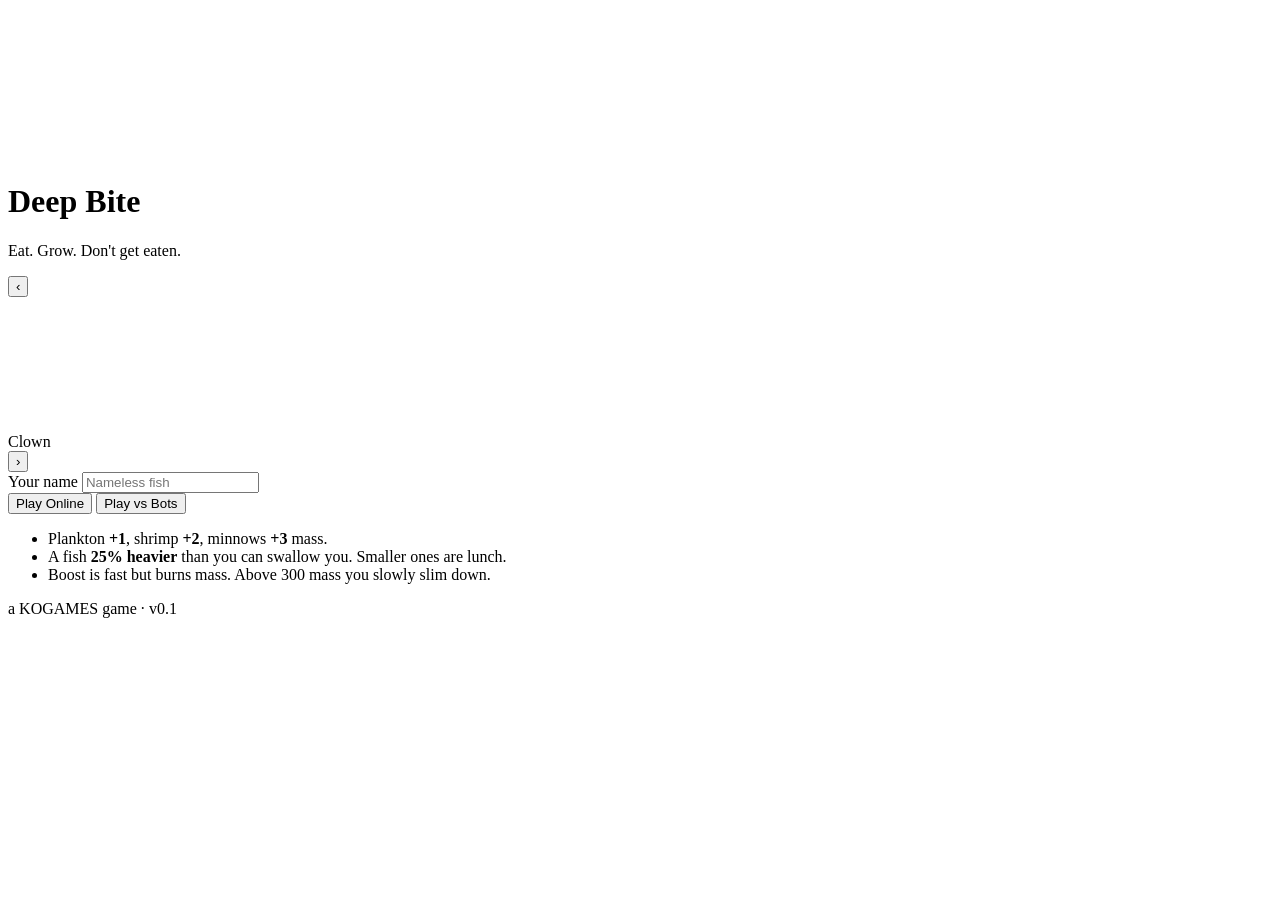
==== index.html @ 94f0c3fa "Create index.html" ====
<!doctype html>
<html lang="en">
<head>
<meta charset="utf-8">
<meta name="viewport" content="width=device-width, initial-scale=1, viewport-fit=cover, user-scalable=no">
<!-- @@HEAD-START -->
<title>Deep Bite</title>
<meta name="claude:viewport-fit-sides" content="cover">
<meta name="description" content="Deep Bite — eat, grow, don't get eaten. A multiplayer ocean .io game.">
<link rel="preconnect" href="https://fonts.googleapis.com">
<link rel="stylesheet" href="https://fonts.googleapis.com/css2?family=Fredoka:wght@500;600;700&family=Nunito:wght@500;600;700;800&display=swap">
<link rel="stylesheet" href="css/style.css">
<!-- @@HEAD-END -->
</head>
<body>
<!-- @@BODY-START -->
<div id="app">
  <canvas id="game" aria-label="Deep Bite ocean"></canvas>

  <!-- ===== HUD ===== -->
  <div id="hud" hidden>
    <div class="hud-stats">
      <div class="stat"><span class="label">Mass</span><span class="val" id="hud-mass">10</span></div>
      <div class="stat"><span class="label">Rank</span><span class="val" id="hud-rank">-</span></div>
    </div>
    <div class="hud-board">
      <div class="board-title">Top 10</div>
      <ol id="board"></ol>
      <div class="players" id="hud-players"></div>
    </div>
    <div id="feed" aria-live="polite"></div>
    <canvas id="minimap" width="132" height="132" aria-hidden="true"></canvas>
    <button id="boost-btn" type="button" aria-label="Boost">BOOST</button>
    <div id="hint">Mouse to steer · Hold click or Space to boost</div>
  </div>

  <!-- ===== START ===== -->
  <div id="start" class="screen">
    <div class="rays" aria-hidden="true"></div>
    <div class="card start-card">
      <h1 class="logo">Deep Bite</h1>
      <p class="tagline">Eat. Grow. Don't get eaten.</p>

      <div class="skin-row">
        <button class="arrow" id="skin-prev" type="button" aria-label="Previous fish">‹</button>
        <div class="skin-box">
          <canvas id="skin-preview" width="240" height="132"></canvas>
          <div class="skin-name" id="skin-name">Clown</div>
        </div>
        <button class="arrow" id="skin-next" type="button" aria-label="Next fish">›</button>
      </div>

      <label class="field">
        <span class="field-label">Your name</span>
        <input id="name" type="text" maxlength="12" placeholder="Nameless fish" autocomplete="off" spellcheck="false">
      </label>

      <div class="btn-row">
        <button class="btn primary" id="play-online" type="button">Play Online</button>
        <button class="btn" id="play-bots" type="button">Play vs Bots</button>
      </div>
      <p class="note" id="online-note" hidden>Online play is off until Firebase is configured (see <code>src/firebase-config.js</code>). Bots are always ready.</p>
      <p class="status" id="status" hidden></p>

      <ul class="rules">
        <li>Plankton <b>+1</b>, shrimp <b>+2</b>, minnows <b>+3</b> mass.</li>
        <li>A fish <b>25% heavier</b> than you can swallow you. Smaller ones are lunch.</li>
        <li>Boost is fast but burns mass. Above 300 mass you slowly slim down.</li>
      </ul>
      <p class="foot">a KOGAMES game · <span class="muted">v0.1</span></p>
    </div>
  </div>

  <!-- ===== DEATH ===== -->
  <div id="death" class="screen" hidden>
    <div class="card death-card">
      <h2 id="death-title">Eaten!</h2>
      <p class="sub" id="death-sub"></p>
      <div class="stats">
        <div><span class="label">Peak mass</span><span class="val" id="st-peak">0</span></div>
        <div><span class="label">Fish eaten</span><span class="val" id="st-kills">0</span></div>
        <div><span class="label">Snacks</span><span class="val" id="st-food">0</span></div>
        <div><span class="label">Survived</span><span class="val" id="st-time">0:00</span></div>
      </div>
      <div class="btn-row">
        <button class="btn primary" id="again" type="button">Swim again</button>
        <button class="btn" id="menu" type="button">Change fish</button>
      </div>
    </div>
  </div>

  <div id="toast" hidden></div>
</div>

<script src="src/config.js"></script>
<script src="src/util.js"></script>
<script src="src/world.js"></script>
<script src="src/fish.js"></script>
<script src="src/render.js"></script>
<script src="src/input.js"></script>
<script src="src/bots.js"></script>
<script src="src/net-local.js"></script>
<script src="src/firebase-config.js"></script>
<script src="src/net-firebase.js"></script>
<script src="src/game.js"></script>
<script src="src/main.js"></script>
<!-- @@BODY-END -->
</body>
</html>
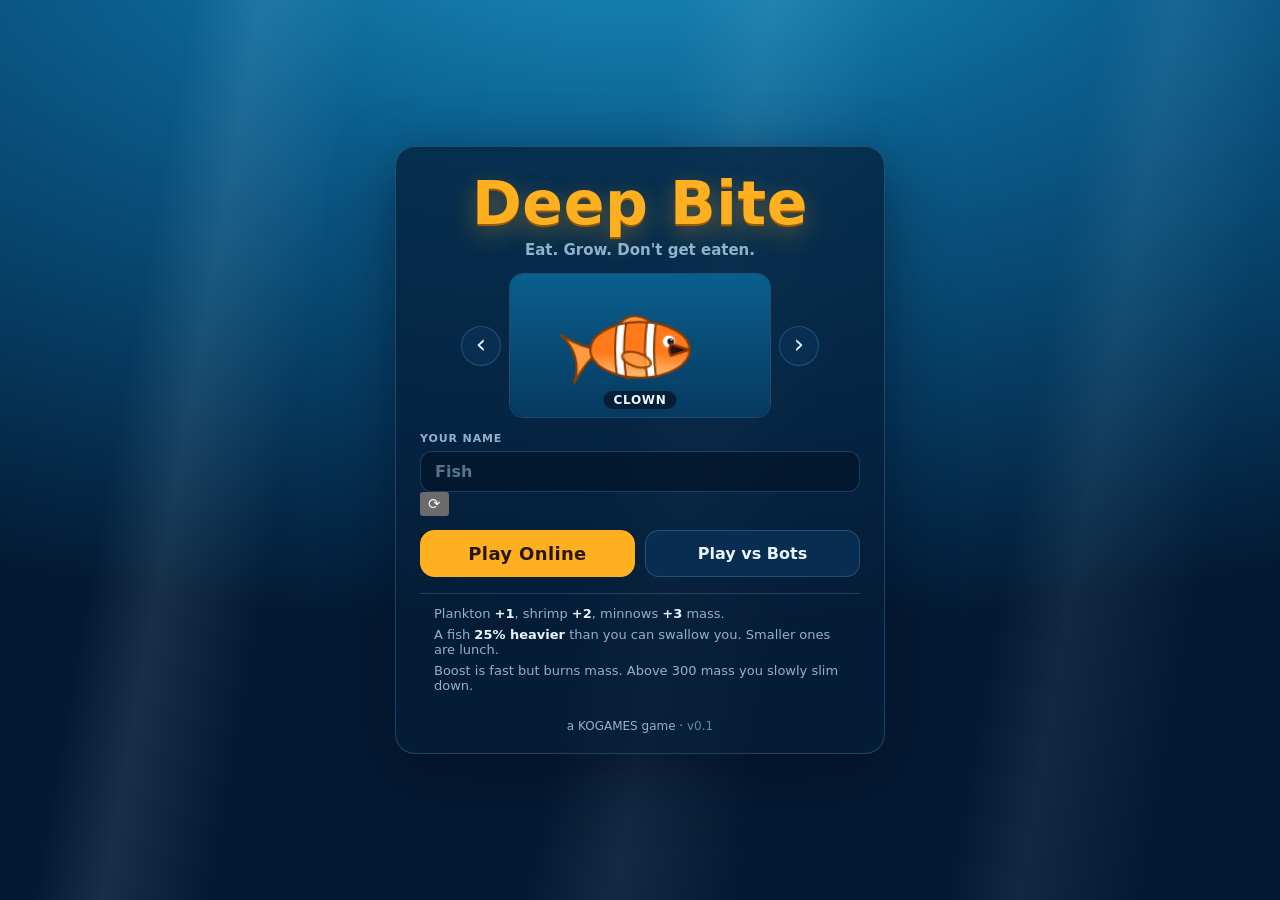
==== commit a946259c: "Update index.html" ====
--- a/index.html
+++ b/index.html
@@ -50,10 +50,13 @@
         <button class="arrow" id="skin-next" type="button" aria-label="Next fish">›</button>
       </div>
 
-      <label class="field">
-        <span class="field-label">Your name</span>
-        <input id="name" type="text" maxlength="12" placeholder="Nameless fish" autocomplete="off" spellcheck="false">
-      </label>
+      <div class="field">
+        <label class="field-label" for="name">Your name</label>
+        <div class="name-row">
+          <input id="name" type="text" maxlength="12" placeholder="Fish" autocomplete="off" spellcheck="false">
+          <button class="shuffle" id="name-shuffle" type="button" title="Random name" aria-label="Random name">⟳</button>
+        </div>
+      </div>
 
       <div class="btn-row">
         <button class="btn primary" id="play-online" type="button">Play Online</button>
@@ -101,6 +104,7 @@
 <script src="src/bots.js"></script>
 <script src="src/net-local.js"></script>
 <script src="src/firebase-config.js"></script>
+<script src="src/host-bots.js"></script>
 <script src="src/net-firebase.js"></script>
 <script src="src/game.js"></script>
 <script src="src/main.js"></script>
--- a/css/style.css
+++ b/css/style.css
@@ -0,0 +1,199 @@
+/* ============================================================
+   Deep Bite — UI styles
+   Layout: full-bleed canvas; HUD pinned to the corners with safe-area insets;
+   start / death screens are centered glass cards over the water.
+   Single committed dark-ocean look (a game), so no light theme.
+   ============================================================ */
+:root {
+  --bg: #061f36;
+  --surface: rgba(6, 30, 56, 0.72);
+  --surface-2: rgba(10, 48, 84, 0.88);
+  --line: rgba(130, 200, 255, 0.22);
+  --fg: #eaf6ff;
+  --muted: #8fb3cc;
+  --accent: #ffb020;        /* amber — the pellet glow */
+  --accent-ink: #2a1600;
+  --cyan: #4fd8ff;
+  --danger: #ff6b6b;
+  --font-display: 'Fredoka', 'Nunito', system-ui, sans-serif;
+  --font-body: 'Nunito', 'Segoe UI', system-ui, sans-serif;
+  --sa-t: env(safe-area-inset-top, 0px);
+  --sa-b: env(safe-area-inset-bottom, 0px);
+  --sa-l: env(safe-area-inset-left, 0px);
+  --sa-r: env(safe-area-inset-right, 0px);
+  color-scheme: dark;
+}
+html, body { height: 100%; }
+body {
+  margin: 0;
+  background: var(--bg);
+  color: var(--fg);
+  font-family: var(--font-body);
+  font-size: 15px;
+  overflow: hidden;
+  -webkit-tap-highlight-color: transparent;
+  overscroll-behavior: none;
+}
+[hidden] { display: none !important; }
+button { font: inherit; color: inherit; cursor: pointer; }
+button:focus-visible, input:focus-visible { outline: 2px solid var(--cyan); outline-offset: 2px; }
+
+#app { position: fixed; inset: 0; }
+#game { position: absolute; inset: 0; width: 100%; height: 100%; display: block; touch-action: none; cursor: crosshair; }
+
+/* ---------- HUD ---------- */
+#hud { position: absolute; inset: 0; pointer-events: none; font-variant-numeric: tabular-nums; }
+.hud-stats {
+  position: absolute; top: calc(12px + var(--sa-t)); left: max(16px, var(--sa-l));
+  display: flex; gap: 8px;
+}
+.stat {
+  background: var(--surface); border: 1px solid var(--line); backdrop-filter: blur(6px);
+  border-radius: 12px; padding: 6px 12px; min-width: 72px;
+  display: flex; flex-direction: column; gap: 0;
+}
+.stat .label, .hud-board .board-title, .label { font-size: 11px; letter-spacing: 0.08em; text-transform: uppercase; color: var(--muted); font-weight: 700; }
+.stat .val { font-family: var(--font-display); font-size: 22px; font-weight: 600; line-height: 1.1; }
+
+.hud-board {
+  position: absolute; top: calc(12px + var(--sa-t)); right: max(16px, var(--sa-r));
+  background: var(--surface); border: 1px solid var(--line); backdrop-filter: blur(6px);
+  border-radius: 12px; padding: 8px 10px 6px; min-width: 150px; max-width: 42vw;
+}
+.hud-board ol { list-style: none; margin: 4px 0 0; padding: 0; display: flex; flex-direction: column; gap: 1px; }
+.hud-board li { display: grid; grid-template-columns: 16px 1fr auto; gap: 6px; font-size: 12.5px; line-height: 1.5; min-width: 0; }
+.hud-board li .pos { color: var(--muted); font-weight: 700; }
+.hud-board li .nm { overflow: hidden; text-overflow: ellipsis; white-space: nowrap; min-width: 0; }
+.hud-board li .ms { color: var(--cyan); font-weight: 700; }
+.hud-board li.me { color: var(--accent); }
+.hud-board li.me .ms { color: var(--accent); }
+.hud-board .players { margin-top: 6px; font-size: 11px; color: var(--muted); }
+
+#minimap {
+  position: absolute; left: max(16px, var(--sa-l)); bottom: calc(14px + var(--sa-b));
+  width: 132px; height: 132px; border-radius: 10px; opacity: 0.92;
+}
+#boost-btn {
+  position: absolute; right: max(16px, var(--sa-r)); bottom: calc(18px + var(--sa-b));
+  width: 92px; height: 92px; border-radius: 50%; border: 2px solid var(--line);
+  background: var(--surface-2); color: var(--fg); font-family: var(--font-display); font-weight: 700; letter-spacing: 0.06em;
+  pointer-events: auto; display: none; user-select: none; -webkit-user-select: none; touch-action: none;
+}
+#boost-btn.touch { display: block; }
+#boost-btn.on { background: var(--accent); color: var(--accent-ink); border-color: var(--accent); }
+
+#feed {
+  position: absolute; top: calc(14px + var(--sa-t)); left: 50%; transform: translateX(-50%);
+  display: flex; flex-direction: column; gap: 6px; align-items: center; max-width: min(90vw, 420px);
+}
+.feed-item {
+  background: var(--surface-2); border: 1px solid var(--line); border-radius: 999px; padding: 6px 14px;
+  font-size: 14px; animation: pop .25s ease-out; transition: opacity .4s, transform .4s;
+}
+.feed-item .gain { color: var(--accent); font-weight: 800; margin-left: 4px; }
+.feed-item.out { opacity: 0; transform: translateY(-8px); }
+@keyframes pop { from { transform: scale(.8); opacity: 0; } to { transform: scale(1); opacity: 1; } }
+
+#hint {
+  position: absolute; bottom: calc(16px + var(--sa-b)); left: 50%; transform: translateX(-50%);
+  font-size: 12.5px; color: var(--muted); background: var(--surface); border-radius: 999px; padding: 5px 12px;
+  white-space: nowrap; max-width: 90vw; overflow: hidden; text-overflow: ellipsis; transition: opacity 1.2s;
+}
+#hint.fade { opacity: 0; }
+
+/* ---------- Screens ---------- */
+.screen {
+  position: absolute; inset: 0; display: flex; align-items: center; justify-content: center;
+  padding-block: calc(16px + var(--sa-t)) calc(16px + var(--sa-b));
+  padding-left: max(16px, var(--sa-l)); padding-right: max(16px, var(--sa-r));
+  overflow-y: auto;
+  background: radial-gradient(120% 80% at 50% -10%, #1a8fc1 0%, #0b5f8e 35%, #063a60 70%, #041a33 100%);
+}
+#death { background: rgba(3, 14, 30, 0.6); backdrop-filter: blur(3px); }
+.rays { position: absolute; inset: -20% -10%; pointer-events: none; overflow: hidden;
+  background:
+    linear-gradient(100deg, transparent 20%, rgba(190,235,255,.10) 24%, transparent 30%),
+    linear-gradient(100deg, transparent 48%, rgba(190,235,255,.08) 53%, transparent 60%),
+    linear-gradient(100deg, transparent 72%, rgba(190,235,255,.07) 76%, transparent 83%);
+  animation: sway 9s ease-in-out infinite alternate;
+}
+@keyframes sway { from { transform: translateX(-2%) } to { transform: translateX(2%) } }
+@media (prefers-reduced-motion: reduce) { .rays, .feed-item { animation: none; } }
+
+.card {
+  position: relative; width: 100%; max-width: 440px;
+  background: var(--surface); border: 1px solid var(--line); backdrop-filter: blur(10px);
+  border-radius: 20px; padding: 26px 24px 20px; box-shadow: 0 20px 60px rgba(0, 10, 30, 0.5);
+  display: flex; flex-direction: column; gap: 14px; align-items: stretch; text-align: center;
+}
+.logo {
+  font-family: var(--font-display); font-weight: 700; font-size: clamp(42px, 10vw, 60px); line-height: 1; margin: 0;
+  color: var(--accent); text-shadow: 0 2px 0 #9a5a00, 0 8px 24px rgba(255, 176, 32, 0.35); letter-spacing: 0.01em;
+  text-wrap: balance;
+}
+.tagline { margin: -6px 0 0; color: var(--muted); font-weight: 600; }
+
+.skin-row { display: flex; align-items: center; gap: 8px; justify-content: center; }
+.skin-box { position: relative; border-radius: 14px; overflow: hidden; border: 1px solid var(--line); flex: 1 1 auto; max-width: 260px; min-width: 0; }
+.skin-box canvas { display: block; width: 100%; height: auto; max-width: 100%; }
+.skin-name {
+  position: absolute; left: 50%; bottom: 8px; transform: translateX(-50%);
+  background: rgba(3, 18, 36, 0.7); border-radius: 999px; padding: 2px 10px; font-size: 12px; font-weight: 700; letter-spacing: .06em; text-transform: uppercase;
+}
+.arrow {
+  width: 40px; height: 40px; border-radius: 50%; border: 1px solid var(--line); background: var(--surface-2);
+  font-size: 26px; line-height: 1; padding: 0 0 3px; flex: 0 0 auto;
+}
+.arrow:hover { background: rgba(79, 216, 255, 0.15); }
+
+.field { display: flex; flex-direction: column; gap: 6px; text-align: left; }
+.field-label { font-size: 11px; letter-spacing: .08em; text-transform: uppercase; color: var(--muted); font-weight: 700; }
+#name {
+  font: inherit; font-weight: 700; font-size: 16px; color: var(--fg);
+  background: rgba(3, 18, 36, 0.55); border: 1px solid var(--line); border-radius: 12px; padding: 10px 14px; width: 100%; box-sizing: border-box;
+}
+#name::placeholder { color: rgba(143, 179, 204, 0.6); font-weight: 600; }
+
+.btn-row { display: flex; gap: 10px; flex-wrap: wrap; }
+.btn {
+  flex: 1 1 140px; border-radius: 14px; padding: 12px 16px; font-weight: 800; font-size: 16px;
+  border: 1px solid var(--line); background: var(--surface-2); color: var(--fg); transition: transform .08s, background .15s;
+}
+.btn:hover:not(:disabled) { background: rgba(79, 216, 255, 0.15); }
+.btn:active:not(:disabled) { transform: translateY(1px); }
+.btn:disabled { opacity: 0.45; cursor: not-allowed; }
+.btn.primary { background: var(--accent); color: var(--accent-ink); border-color: var(--accent); font-family: var(--font-display); font-size: 18px; letter-spacing: .02em; }
+.btn.primary:hover:not(:disabled) { background: #ffc24a; }
+
+.note { margin: -4px 0 0; font-size: 12.5px; color: var(--muted); }
+.note code { color: var(--cyan); font-size: 12px; }
+.status { margin: -4px 0 0; font-size: 13px; color: var(--cyan); font-weight: 700; }
+
+.rules { margin: 2px 0 0; padding: 12px 14px; text-align: left; list-style: none; display: flex; flex-direction: column; gap: 6px;
+  font-size: 13px; color: var(--muted); border-top: 1px solid var(--line); }
+.rules b { color: var(--fg); }
+.foot { margin: 0; font-size: 12px; color: var(--muted); }
+.muted { opacity: .7; }
+
+.death-card h2 { font-family: var(--font-display); font-size: 44px; margin: 0; color: var(--danger); line-height: 1; }
+.death-card .sub { margin: -4px 0 0; color: var(--muted); font-weight: 600; }
+.stats { display: grid; grid-template-columns: repeat(2, 1fr); gap: 8px; }
+.stats > div { background: rgba(3, 18, 36, 0.5); border: 1px solid var(--line); border-radius: 12px; padding: 10px; display: flex; flex-direction: column; gap: 2px; }
+.stats .val { font-family: var(--font-display); font-size: 24px; font-weight: 600; font-variant-numeric: tabular-nums; }
+
+/* ---------- Toast ---------- */
+#toast {
+  position: absolute; left: 50%; bottom: calc(64px + var(--sa-b)); transform: translateX(-50%);
+  background: var(--surface-2); border: 1px solid var(--line); color: var(--fg); border-radius: 12px; padding: 10px 16px;
+  max-width: min(92vw, 520px); font-size: 14px; font-weight: 600; z-index: 20; text-align: center;
+}
+#toast.err { border-color: var(--danger); color: #ffd7d7; }
+
+@media (max-width: 520px) {
+  .card { padding: 20px 16px 16px; }
+  .hud-board { min-width: 120px; padding: 6px 8px 4px; }
+  .hud-board li { font-size: 11.5px; }
+  .hud-board li:nth-child(n+6) { display: none; }
+  .stat .val { font-size: 18px; }
+  #minimap { width: 96px; height: 96px; }
+}
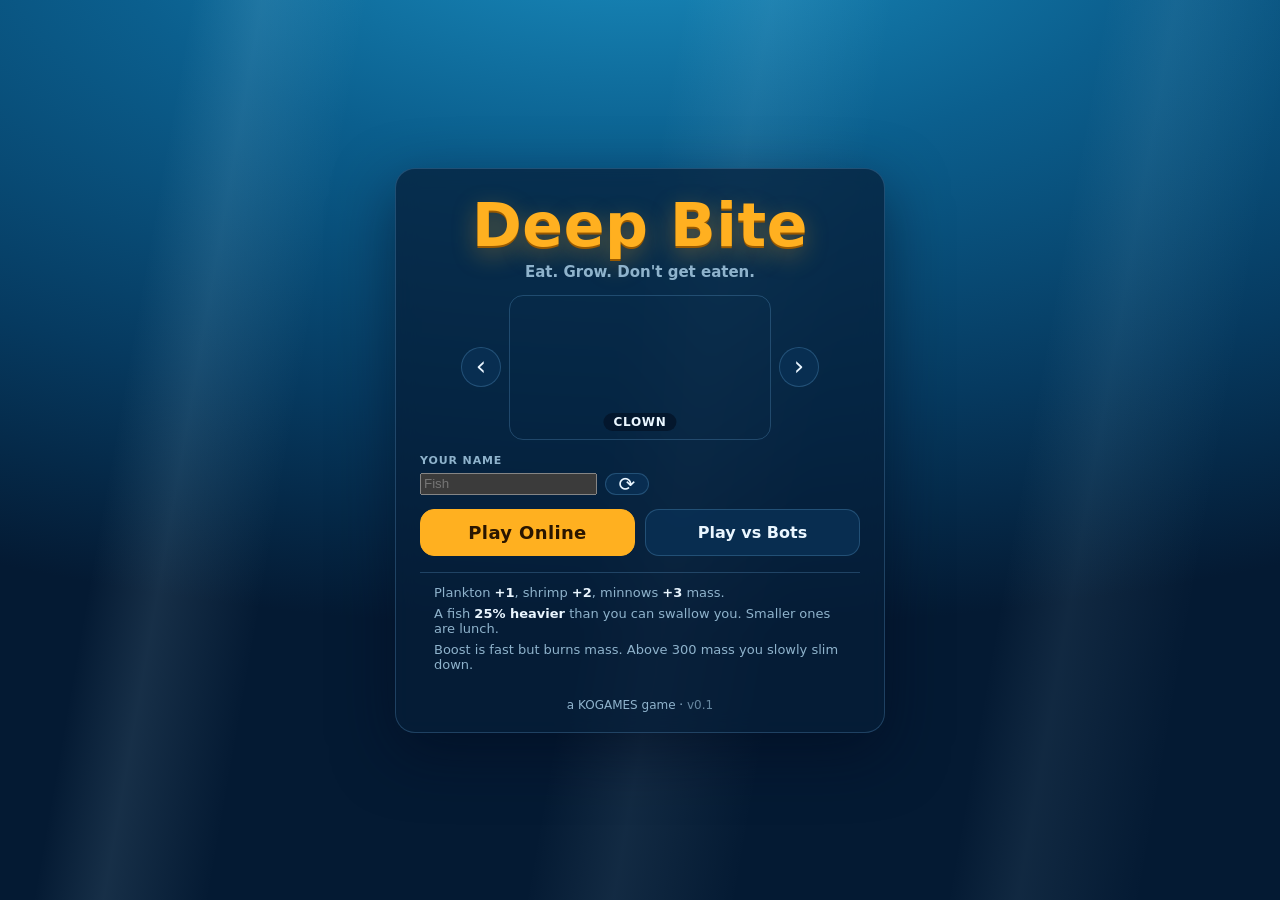
==== commit 57810f4a: "Update index.html" ====
--- a/index.html
+++ b/index.html
@@ -51,9 +51,9 @@
       </div>
 
       <div class="field">
-        <label class="field-label" for="name">Your name</label>
+        <label class="field-label" for="fish-nick">Your name</label>
         <div class="name-row">
-          <input id="name" type="text" maxlength="12" placeholder="Fish" autocomplete="off" spellcheck="false">
+          <input id="fish-nick" name="fish-nick" type="text" maxlength="12" placeholder="Fish" autocomplete="off" autocapitalize="off" spellcheck="false" data-lpignore="true" data-1p-ignore data-form-type="other">
           <button class="shuffle" id="name-shuffle" type="button" title="Random name" aria-label="Random name">⟳</button>
         </div>
       </div>
--- a/css/style.css
+++ b/css/style.css
@@ -153,6 +153,13 @@
   background: rgba(3, 18, 36, 0.55); border: 1px solid var(--line); border-radius: 12px; padding: 10px 14px; width: 100%; box-sizing: border-box;
 }
 #name::placeholder { color: rgba(143, 179, 204, 0.6); font-weight: 600; }
+.name-row { display: flex; gap: 8px; align-items: stretch; }
+.name-row #name { flex: 1 1 auto; min-width: 0; }
+.shuffle {
+  flex: 0 0 auto; width: 44px; border-radius: 12px; border: 1px solid var(--line); background: var(--surface-2);
+  font-size: 20px; line-height: 1; padding: 0;
+}
+.shuffle:hover { background: rgba(79, 216, 255, 0.15); }
 
 .btn-row { display: flex; gap: 10px; flex-wrap: wrap; }
 .btn {
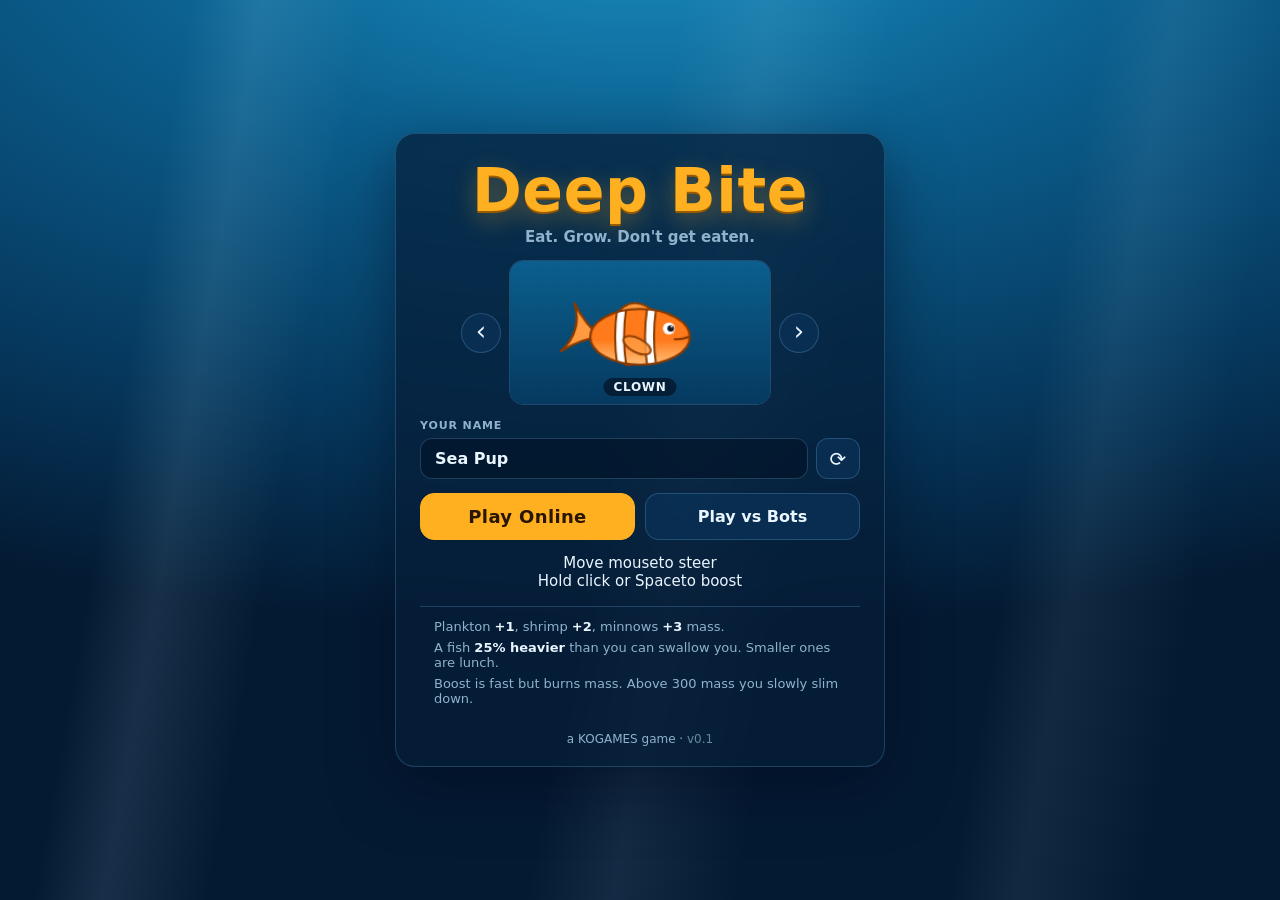
==== commit 18ce92a9: "Update index.htmlStart screen: controls hint (steer / hold click to boost) Co-Authored-By: Claude Fa" ====
--- a/index.html
+++ b/index.html
@@ -65,6 +65,11 @@
       <p class="note" id="online-note" hidden>Online play is off until Firebase is configured (see <code>src/firebase-config.js</code>). Bots are always ready.</p>
       <p class="status" id="status" hidden></p>
 
+      <div class="controls" aria-label="Controls">
+        <div class="ctrl"><span class="ctrl-k" id="ctrl-move">Move mouse</span><span class="ctrl-v">to steer</span></div>
+        <div class="ctrl"><span class="ctrl-k" id="ctrl-boost">Hold click or Space</span><span class="ctrl-v">to boost</span></div>
+      </div>
+
       <ul class="rules">
         <li>Plankton <b>+1</b>, shrimp <b>+2</b>, minnows <b>+3</b> mass.</li>
         <li>A fish <b>25% heavier</b> than you can swallow you. Smaller ones are lunch.</li>
--- a/css/style.css
+++ b/css/style.css
@@ -148,13 +148,14 @@
 
 .field { display: flex; flex-direction: column; gap: 6px; text-align: left; }
 .field-label { font-size: 11px; letter-spacing: .08em; text-transform: uppercase; color: var(--muted); font-weight: 700; }
-#name {
+#fish-nick {
   font: inherit; font-weight: 700; font-size: 16px; color: var(--fg);
   background: rgba(3, 18, 36, 0.55); border: 1px solid var(--line); border-radius: 12px; padding: 10px 14px; width: 100%; box-sizing: border-box;
 }
-#name::placeholder { color: rgba(143, 179, 204, 0.6); font-weight: 600; }
+#fish-nick::placeholder { color: rgba(143, 179, 204, 0.6); font-weight: 600; }
+#fish-nick:-webkit-autofill { -webkit-text-fill-color: var(--fg); box-shadow: 0 0 0 1000px #0a2238 inset; }
 .name-row { display: flex; gap: 8px; align-items: stretch; }
-.name-row #name { flex: 1 1 auto; min-width: 0; }
+.name-row #fish-nick { flex: 1 1 auto; min-width: 0; }
 .shuffle {
   flex: 0 0 auto; width: 44px; border-radius: 12px; border: 1px solid var(--line); background: var(--surface-2);
   font-size: 20px; line-height: 1; padding: 0;
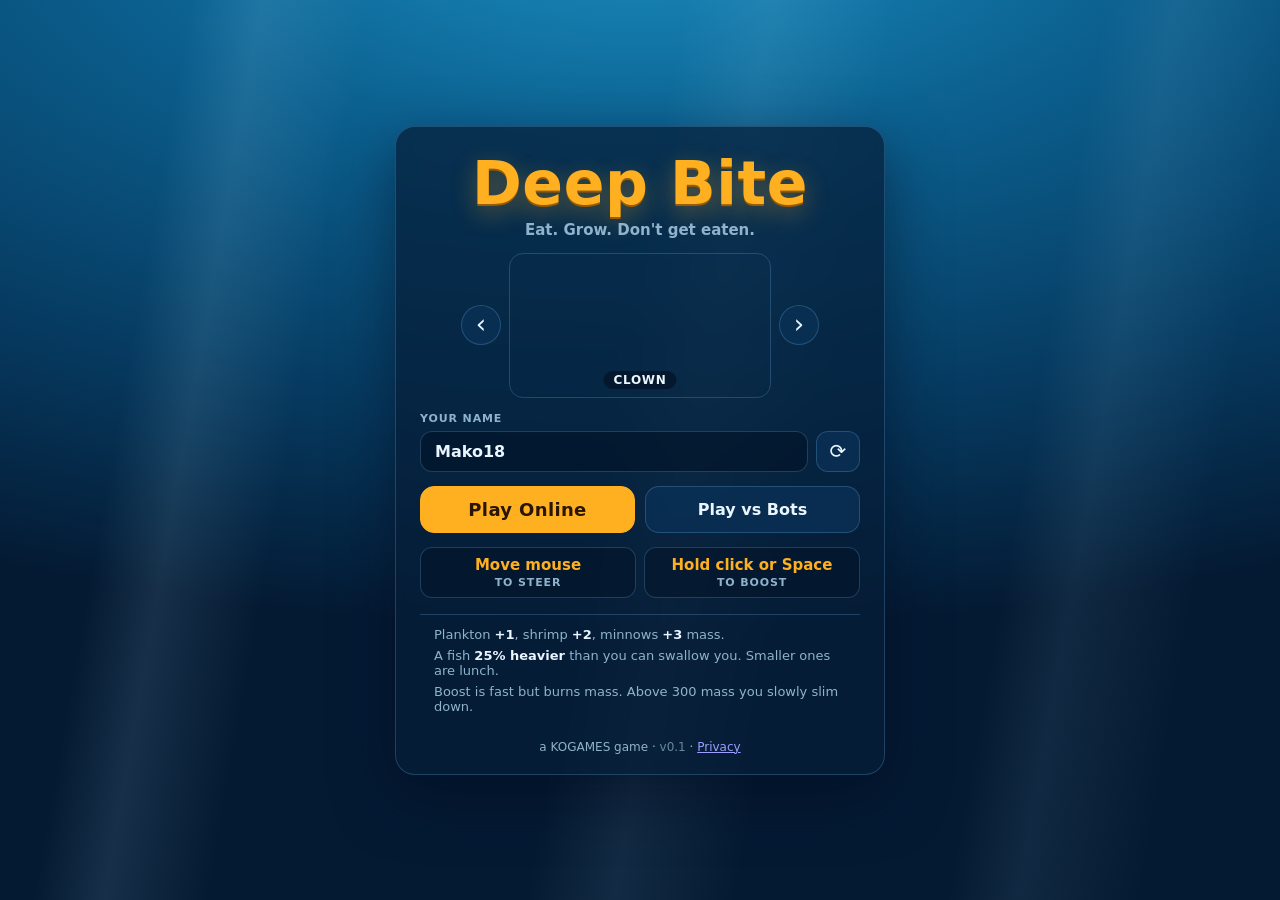
==== commit bc0e5891: "Ads: AdSense meta, ad slots, continue button, privacy link Co-Authored-By: Claude Fable 5.1 <noreply" ====
--- a/index.html
+++ b/index.html
@@ -7,6 +7,7 @@
 <title>Deep Bite</title>
 <meta name="claude:viewport-fit-sides" content="cover">
 <meta name="description" content="Deep Bite — eat, grow, don't get eaten. A multiplayer ocean .io game.">
+<meta name="google-adsense-account" content="ca-pub-1318477289708440">
 <link rel="preconnect" href="https://fonts.googleapis.com">
 <link rel="stylesheet" href="https://fonts.googleapis.com/css2?family=Fredoka:wght@500;600;700&family=Nunito:wght@500;600;700;800&display=swap">
 <link rel="stylesheet" href="css/style.css">
@@ -75,8 +76,9 @@
         <li>A fish <b>25% heavier</b> than you can swallow you. Smaller ones are lunch.</li>
         <li>Boost is fast but burns mass. Above 300 mass you slowly slim down.</li>
       </ul>
-      <p class="foot">a KOGAMES game · <span class="muted">v0.1</span></p>
+      <p class="foot">a KOGAMES game · <span class="muted">v0.1</span> · <a class="foot-link" href="https://kogames.dev/privacy/" target="_blank" rel="noopener">Privacy</a></p>
     </div>
+    <div class="ad-slot ad-start" id="ad-start" hidden aria-label="Advertisement"></div>
   </div>
 
   <!-- ===== DEATH ===== -->
@@ -90,11 +92,17 @@
         <div><span class="label">Snacks</span><span class="val" id="st-food">0</span></div>
         <div><span class="label">Survived</span><span class="val" id="st-time">0:00</span></div>
       </div>
+      <button class="btn reward" id="continue-ad" type="button" hidden>
+        <span class="reward-k">▶ Watch an ad · keep going</span>
+        <span class="reward-v" id="continue-ad-sub">Come back nearby with half your mass</span>
+      </button>
       <div class="btn-row">
         <button class="btn primary" id="again" type="button">Swim again</button>
         <button class="btn" id="menu" type="button">Change fish</button>
       </div>
+      <p class="status" id="ad-status" hidden></p>
     </div>
+    <div class="ad-slot ad-death" id="ad-death" hidden aria-label="Advertisement"></div>
   </div>
 
   <div id="toast" hidden></div>
@@ -109,6 +117,8 @@
 <script src="src/bots.js"></script>
 <script src="src/net-local.js"></script>
 <script src="src/firebase-config.js"></script>
+<script src="src/ads-config.js"></script>
+<script src="src/ads.js"></script>
 <script src="src/host-bots.js"></script>
 <script src="src/net-firebase.js"></script>
 <script src="src/game.js"></script>
--- a/css/style.css
+++ b/css/style.css
@@ -177,6 +177,13 @@
 .note code { color: var(--cyan); font-size: 12px; }
 .status { margin: -4px 0 0; font-size: 13px; color: var(--cyan); font-weight: 700; }
 
+.controls { display: flex; gap: 8px; flex-wrap: wrap; }
+.ctrl {
+  flex: 1 1 150px; display: flex; flex-direction: column; gap: 2px; align-items: center; justify-content: center;
+  background: rgba(3, 18, 36, 0.5); border: 1px solid var(--line); border-radius: 12px; padding: 8px 10px; min-width: 0;
+}
+.ctrl-k { font-family: var(--font-display); font-weight: 600; font-size: 15px; color: var(--accent); text-align: center; }
+.ctrl-v { font-size: 11px; letter-spacing: .08em; text-transform: uppercase; color: var(--muted); font-weight: 700; }
 .rules { margin: 2px 0 0; padding: 12px 14px; text-align: left; list-style: none; display: flex; flex-direction: column; gap: 6px;
   font-size: 13px; color: var(--muted); border-top: 1px solid var(--line); }
 .rules b { color: var(--fg); }
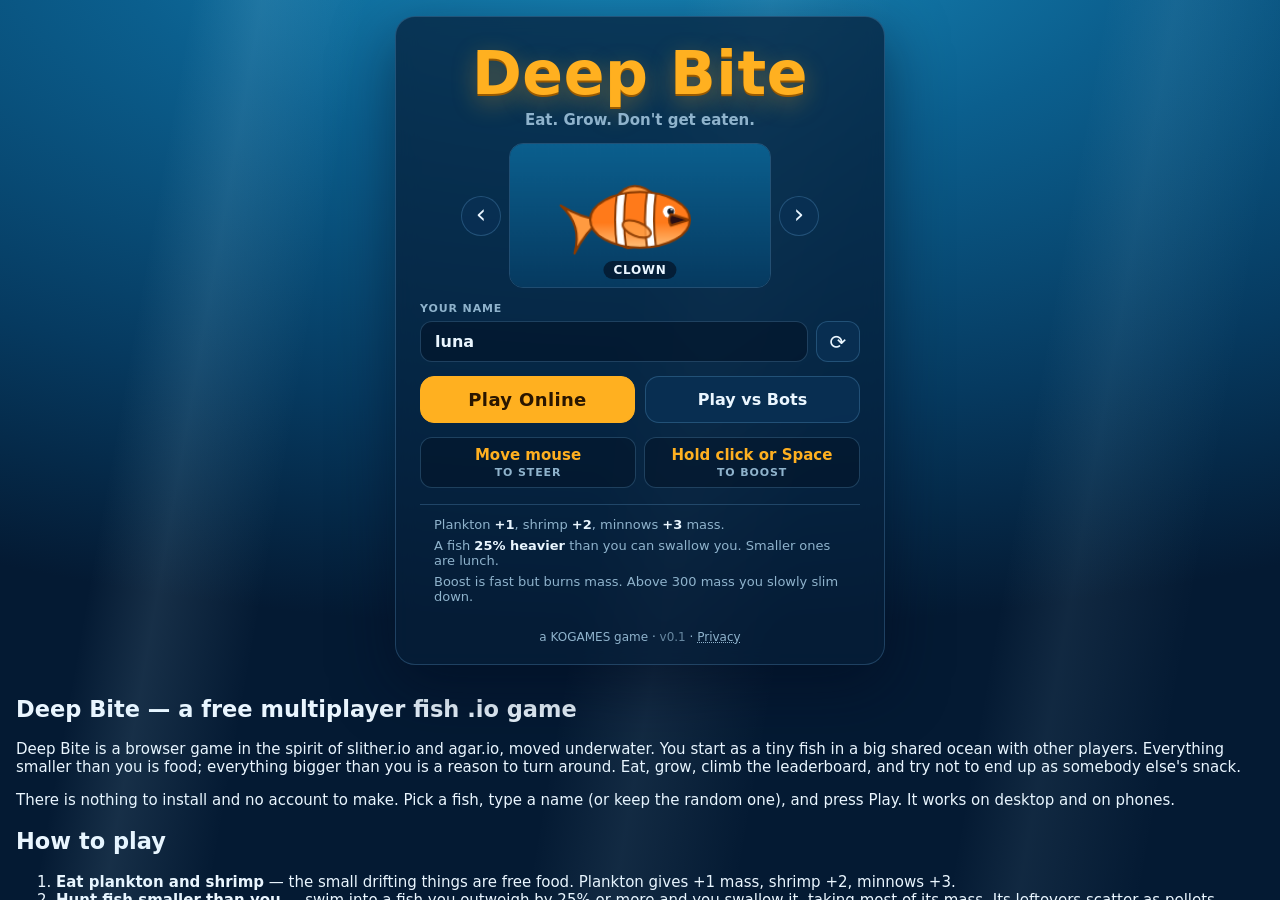
==== commit 9f1bf69d: "SEO: title/description, OG + JSON-LD, How to play / Controls / FAQ sections Co-Authored-By: Claude F" ====
--- a/index.html
+++ b/index.html
@@ -4,10 +4,45 @@
 <meta charset="utf-8">
 <meta name="viewport" content="width=device-width, initial-scale=1, viewport-fit=cover, user-scalable=no">
 <!-- @@HEAD-START -->
-<title>Deep Bite</title>
+<title>Deep Bite — Free Multiplayer Fish .io Game (Eat, Grow, Survive)</title>
 <meta name="claude:viewport-fit-sides" content="cover">
-<meta name="description" content="Deep Bite — eat, grow, don't get eaten. A multiplayer ocean .io game.">
+<meta name="description" content="Deep Bite is a free multiplayer .io fish game you play in your browser. Start as a tiny fish, eat smaller fish and plankton, grow huge and avoid getting eaten. No download, no sign-up — works on desktop and phone.">
+<link rel="canonical" href="https://kogames.dev/deep-bite/">
+<meta property="og:type" content="website">
+<meta property="og:site_name" content="KOGAMES">
+<meta property="og:title" content="Deep Bite — Free Multiplayer Fish .io Game">
+<meta property="og:description" content="Eat. Grow. Don't get eaten. A free browser .io game — no download, no sign-up.">
+<meta property="og:url" content="https://kogames.dev/deep-bite/">
+<meta property="og:image" content="https://kogames.dev/deep-bite/assets/og.jpg">
+<meta property="og:image:width" content="1200">
+<meta property="og:image:height" content="630">
+<meta name="twitter:card" content="summary_large_image">
+<meta name="twitter:title" content="Deep Bite — Free Multiplayer Fish .io Game">
+<meta name="twitter:description" content="Eat. Grow. Don't get eaten. A free browser .io game — no download, no sign-up.">
+<meta name="twitter:image" content="https://kogames.dev/deep-bite/assets/og.jpg">
+<link rel="icon" type="image/svg+xml" href="assets/icon.svg">
 <meta name="google-adsense-account" content="ca-pub-1318477289708440">
+<script type="application/ld+json">
+{
+  "@context": "https://schema.org",
+  "@type": "VideoGame",
+  "name": "Deep Bite",
+  "alternateName": "Deep Bite .io",
+  "url": "https://kogames.dev/deep-bite/",
+  "image": "https://kogames.dev/deep-bite/assets/og.jpg",
+  "description": "A free multiplayer .io fish game played in the browser. Start as a tiny fish, eat smaller fish and plankton, grow huge and avoid bigger predators.",
+  "genre": ["Arcade", "Multiplayer", "io game"],
+  "playMode": ["MultiPlayer", "SinglePlayer"],
+  "gamePlatform": "Web browser",
+  "applicationCategory": "GameApplication",
+  "operatingSystem": "Any",
+  "inLanguage": "en",
+  "isAccessibleForFree": true,
+  "offers": { "@type": "Offer", "price": "0", "priceCurrency": "USD" },
+  "author": { "@type": "Organization", "name": "KOGAMES", "url": "https://kogames.dev/" },
+  "publisher": { "@type": "Organization", "name": "KOGAMES", "url": "https://kogames.dev/" }
+}
+</script>
 <link rel="preconnect" href="https://fonts.googleapis.com">
 <link rel="stylesheet" href="https://fonts.googleapis.com/css2?family=Fredoka:wght@500;600;700&family=Nunito:wght@500;600;700;800&display=swap">
 <link rel="stylesheet" href="css/style.css">
@@ -79,6 +114,57 @@
       <p class="foot">a KOGAMES game · <span class="muted">v0.1</span> · <a class="foot-link" href="https://kogames.dev/privacy/" target="_blank" rel="noopener">Privacy</a></p>
     </div>
     <div class="ad-slot ad-start" id="ad-start" hidden aria-label="Advertisement"></div>
+
+    <!-- ===== INFO (scroll down on the start screen; hidden while playing) ===== -->
+    <div class="info" id="about">
+      <section class="info-block">
+        <h2>Deep Bite — a free multiplayer fish .io game</h2>
+        <p>Deep Bite is a browser game in the spirit of slither.io and agar.io, moved underwater. You start as a tiny fish in a big shared ocean with other players. Everything smaller than you is food; everything bigger than you is a reason to turn around. Eat, grow, climb the leaderboard, and try not to end up as somebody else's snack.</p>
+        <p>There is nothing to install and no account to make. Pick a fish, type a name (or keep the random one), and press Play. It works on desktop and on phones.</p>
+      </section>
+
+      <section class="info-block">
+        <h2>How to play</h2>
+        <ol class="steps">
+          <li><b>Eat plankton and shrimp</b> — the small drifting things are free food. Plankton gives +1 mass, shrimp +2, minnows +3.</li>
+          <li><b>Hunt fish smaller than you</b> — swim into a fish you outweigh by 25% or more and you swallow it, taking most of its mass. Its leftovers scatter as pellets anyone can grab.</li>
+          <li><b>Avoid fish bigger than you</b> — the same rule works against you. If a fish is 25% heavier than you, it can eat you. Watch the number under each fish.</li>
+          <li><b>Boost to escape or to strike</b> — hold the mouse button (or Space) for a burst of speed. Boosting burns a little mass, so use it when it counts.</li>
+          <li><b>Grow and hold the top spot</b> — above 300 mass you slowly slim down, so even the biggest fish has to keep eating. Deaths scatter your mass back into the ocean and you can swim again right away.</li>
+        </ol>
+      </section>
+
+      <section class="info-block">
+        <h2>Controls</h2>
+        <div class="ctl-grid">
+          <div><h3>Desktop</h3><ul><li>Move the mouse to steer — your fish follows the cursor.</li><li>Hold the left mouse button or <b>Space</b> to boost.</li></ul></div>
+          <div><h3>Phone &amp; tablet</h3><ul><li>Drag anywhere to steer.</li><li>Hold the <b>BOOST</b> button (or a second finger) to boost.</li></ul></div>
+        </div>
+      </section>
+
+      <section class="info-block">
+        <h2>Tips from the reef</h2>
+        <ul class="tips">
+          <li>Early on, ignore other fish and farm plankton near the edges of the map — it's quieter there.</li>
+          <li>When a big fish dies, its pellets are the fastest growth in the game. Dive in, but check who else is coming.</li>
+          <li>Boost in short taps to change direction, not in one long burn. A big fish that chases you with boost loses mass doing it.</li>
+          <li>Being 25% heavier is the whole game. A fish that is almost your size can't touch you — use that to bully from a safe margin.</li>
+        </ul>
+      </section>
+
+      <section class="info-block">
+        <h2>FAQ</h2>
+        <details><summary>Is Deep Bite free?</summary><p>Yes. The game is free to play in your browser. It may show ads between rounds, and you can optionally watch an ad to continue after being eaten.</p></details>
+        <details><summary>Do I need an account?</summary><p>No. There is no sign-up and no password. Your fish and name are saved on this device only.</p></details>
+        <details><summary>Is it really multiplayer?</summary><p>Yes — "Play Online" puts you in a shared ocean with other players in real time. If a room is quiet, computer-controlled fish keep it lively until more people join. "Play vs Bots" is an offline mode that runs entirely on your device.</p></details>
+        <details><summary>Can I play on my phone?</summary><p>Yes. Open the same address in your phone's browser. Drag to steer and hold the BOOST button to dash. Landscape works best.</p></details>
+        <details><summary>Why can't I eat a fish that looks smaller than me?</summary><p>You need to be at least 25% heavier. Compare the mass numbers under each fish, not the drawn size — fish grow slower than their mass, so a fish that looks only a little smaller may be nearly your weight.</p></details>
+        <details><summary>What happens when I get eaten?</summary><p>Part of your mass goes to the fish that ate you and the rest scatters as pellets. You see your stats and can swim again immediately, or watch an ad to come back nearby with half your mass.</p></details>
+        <details><summary>Who makes Deep Bite?</summary><p><a href="https://kogames.dev/">KOGAMES</a>, a small independent game studio from Korea that also makes mobile games on Google Play. Deep Bite is our first browser game.</p></details>
+      </section>
+
+      <p class="info-foot">© KOGAMES · <a href="https://kogames.dev/">kogames.dev</a> · <a href="https://kogames.dev/privacy/">Privacy</a> · <a href="https://kogames.dev/terms/">Terms</a></p>
+    </div>
   </div>
 
   <!-- ===== DEATH ===== -->
--- a/css/style.css
+++ b/css/style.css
@@ -103,7 +103,7 @@
 
 /* ---------- Screens ---------- */
 .screen {
-  position: absolute; inset: 0; display: flex; align-items: center; justify-content: center;
+  position: absolute; inset: 0; display: flex; flex-direction: column; gap: 12px; align-items: center; justify-content: center; justify-content: safe center;
   padding-block: calc(16px + var(--sa-t)) calc(16px + var(--sa-b));
   padding-left: max(16px, var(--sa-l)); padding-right: max(16px, var(--sa-r));
   overflow-y: auto;
@@ -172,6 +172,18 @@
 .btn:disabled { opacity: 0.45; cursor: not-allowed; }
 .btn.primary { background: var(--accent); color: var(--accent-ink); border-color: var(--accent); font-family: var(--font-display); font-size: 18px; letter-spacing: .02em; }
 .btn.primary:hover:not(:disabled) { background: #ffc24a; }
+/* 보상형 광고 '이어하기' */
+.btn.reward {
+  flex: 0 0 auto; width: 100%; display: flex; flex-direction: column; gap: 2px; align-items: center; padding: 10px 16px;
+  background: linear-gradient(180deg, rgba(255, 176, 32, 0.22), rgba(255, 176, 32, 0.10)); border-color: var(--accent); color: var(--fg);
+}
+.btn.reward:hover:not(:disabled) { background: rgba(255, 176, 32, 0.3); }
+.reward-k { font-family: var(--font-display); font-size: 17px; font-weight: 700; color: var(--accent); }
+.reward-v { font-size: 12px; font-weight: 700; color: var(--muted); }
+
+/* 광고 자리 (카드 아래). slot 이 없으면 [hidden] 으로 숨겨짐 */
+.ad-slot { width: 100%; max-width: 440px; min-height: 90px; display: flex; align-items: center; justify-content: center; flex: 0 0 auto; }
+.ad-slot .adsbygoogle { width: 100%; }
 
 .note { margin: -4px 0 0; font-size: 12.5px; color: var(--muted); }
 .note code { color: var(--cyan); font-size: 12px; }
@@ -188,6 +200,8 @@
   font-size: 13px; color: var(--muted); border-top: 1px solid var(--line); }
 .rules b { color: var(--fg); }
 .foot { margin: 0; font-size: 12px; color: var(--muted); }
+.foot-link { color: var(--muted); text-decoration: underline dotted; }
+.foot-link:hover { color: var(--fg); }
 .muted { opacity: .7; }
 
 .death-card h2 { font-family: var(--font-display); font-size: 44px; margin: 0; color: var(--danger); line-height: 1; }
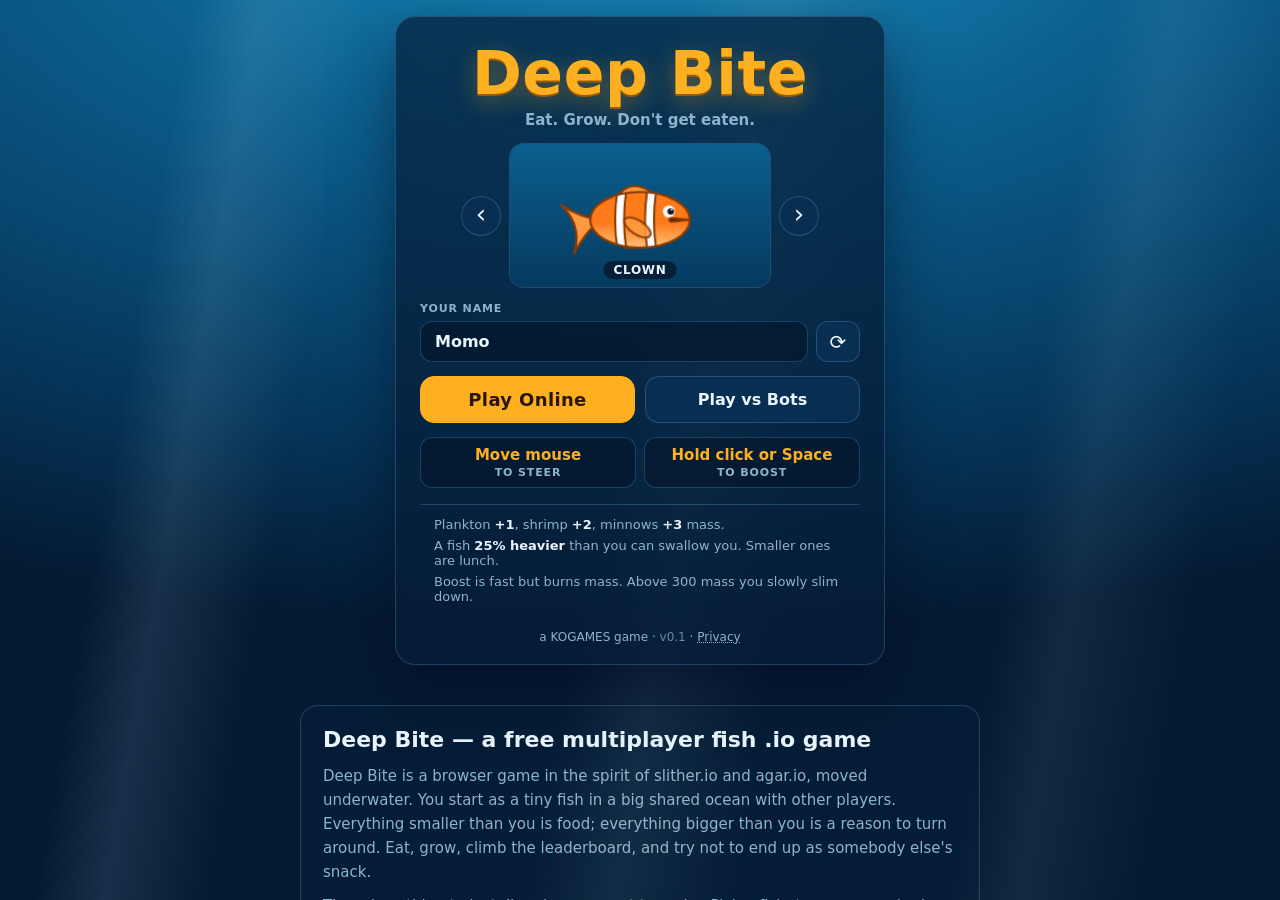
==== commit 4809e72c: "Joystick element + touch controls copy Co-Authored-By: Claude Fable 5.1 <noreply@anthropic.com> Cla" ====
--- a/index.html
+++ b/index.html
@@ -66,6 +66,7 @@
     </div>
     <div id="feed" aria-live="polite"></div>
     <canvas id="minimap" width="132" height="132" aria-hidden="true"></canvas>
+    <div id="joy" class="joy" hidden aria-hidden="true"><div class="joy-knob"></div></div>
     <button id="boost-btn" type="button" aria-label="Boost">BOOST</button>
     <div id="hint">Mouse to steer · Hold click or Space to boost</div>
   </div>
@@ -138,7 +139,7 @@
         <h2>Controls</h2>
         <div class="ctl-grid">
           <div><h3>Desktop</h3><ul><li>Move the mouse to steer — your fish follows the cursor.</li><li>Hold the left mouse button or <b>Space</b> to boost.</li></ul></div>
-          <div><h3>Phone &amp; tablet</h3><ul><li>Drag anywhere to steer.</li><li>Hold the <b>BOOST</b> button (or a second finger) to boost.</li></ul></div>
+          <div><h3>Phone &amp; tablet</h3><ul><li>Drag the on-screen <b>joystick</b> to steer. Touch anywhere and the pad appears under your finger; let go and your fish keeps its heading.</li><li>Hold the <b>BOOST</b> button with your other thumb (or tap anywhere with a second finger) to boost.</li></ul></div>
         </div>
       </section>
 
@@ -157,7 +158,7 @@
         <details><summary>Is Deep Bite free?</summary><p>Yes. The game is free to play in your browser. It may show ads between rounds, and you can optionally watch an ad to continue after being eaten.</p></details>
         <details><summary>Do I need an account?</summary><p>No. There is no sign-up and no password. Your fish and name are saved on this device only.</p></details>
         <details><summary>Is it really multiplayer?</summary><p>Yes — "Play Online" puts you in a shared ocean with other players in real time. If a room is quiet, computer-controlled fish keep it lively until more people join. "Play vs Bots" is an offline mode that runs entirely on your device.</p></details>
-        <details><summary>Can I play on my phone?</summary><p>Yes. Open the same address in your phone's browser. Drag to steer and hold the BOOST button to dash. Landscape works best.</p></details>
+        <details><summary>Can I play on my phone?</summary><p>Yes. Open the same address in your phone's browser. Steer with the on-screen joystick (left thumb) and hold BOOST (right thumb) to dash. Landscape works best.</p></details>
         <details><summary>Why can't I eat a fish that looks smaller than me?</summary><p>You need to be at least 25% heavier. Compare the mass numbers under each fish, not the drawn size — fish grow slower than their mass, so a fish that looks only a little smaller may be nearly your weight.</p></details>
         <details><summary>What happens when I get eaten?</summary><p>Part of your mass goes to the fish that ate you and the rest scatters as pellets. You see your stats and can swim again immediately, or watch an ad to come back nearby with half your mass.</p></details>
         <details><summary>Who makes Deep Bite?</summary><p><a href="https://kogames.dev/">KOGAMES</a>, a small independent game studio from Korea that also makes mobile games on Google Play. Deep Bite is our first browser game.</p></details>
--- a/css/style.css
+++ b/css/style.css
@@ -101,6 +101,59 @@
 }
 #hint.fade { opacity: 0; }
 
+/* ---------- 가상 조이스틱 (터치) ---------- */
+.joy {
+  position: absolute; left: max(22px, var(--sa-l)); bottom: calc(26px + var(--sa-b));
+  width: 128px; height: 128px; border-radius: 50%;
+  background: rgba(6, 30, 56, 0.35); border: 2px solid rgba(130, 200, 255, 0.35);
+  pointer-events: none; transition: background .15s, border-color .15s;
+}
+.joy::before { content: ''; position: absolute; inset: 30%; border-radius: 50%; border: 1px dashed rgba(130, 200, 255, 0.28); }
+.joy-knob {
+  position: absolute; left: 50%; top: 50%; width: 52px; height: 52px; border-radius: 50%; transform: translate(-50%, -50%);
+  background: rgba(79, 216, 255, 0.55); border: 2px solid rgba(234, 246, 255, 0.85); box-shadow: 0 4px 14px rgba(0, 0, 0, 0.3);
+}
+.joy.active { background: rgba(6, 30, 56, 0.55); border-color: rgba(79, 216, 255, 0.75); }
+.joy.active .joy-knob { background: var(--accent); border-color: #fff; }
+
+/* ---------- 터치 기기 HUD 배치 ----------
+   위: 왼쪽 스탯 알약(질량·순위) / 오른쪽 축소 리더보드 / 그 아래 왼쪽에 킬 피드
+   아래: 왼쪽 조이스틱 / 가운데 미니맵 / 오른쪽 BOOST */
+body.touch .hud-stats { gap: 0; background: var(--surface); border: 1px solid var(--line); border-radius: 12px; backdrop-filter: blur(6px); padding: 5px 4px; }
+body.touch .stat { background: none; border: 0; backdrop-filter: none; padding: 0 10px; min-width: 0; border-radius: 0; }
+body.touch .stat + .stat { border-left: 1px solid var(--line); }
+body.touch .stat .label { font-size: 9.5px; }
+body.touch .stat .val { font-size: 17px; }
+body.touch .hud-board { min-width: 128px; max-width: 42vw; padding: 6px 8px 4px; }
+body.touch .hud-board .board-title { font-size: 9.5px; }
+body.touch .hud-board li { font-size: 11px; line-height: 1.4; grid-template-columns: 12px 1fr auto; gap: 4px; }
+body.touch .hud-board li:nth-child(n+6) { display: none; }
+body.touch .hud-board .players { font-size: 9.5px; margin-top: 3px; }
+body.touch #feed { top: calc(60px + var(--sa-t)); left: max(16px, var(--sa-l)); transform: none; align-items: flex-start; max-width: 56vw; }
+body.touch .feed-item { font-size: 12.5px; padding: 4px 10px; }
+body.touch #hint { display: none; }
+body.touch #minimap { left: 50%; transform: translateX(-50%); bottom: calc(24px + var(--sa-b)); width: 84px; height: 84px; opacity: 0.8; }
+body.touch #boost-btn { width: 84px; height: 84px; font-size: 13px; bottom: calc(30px + var(--sa-b)); right: max(22px, var(--sa-r)); }
+body.touch #toast { bottom: auto; top: calc(104px + var(--sa-t)); }
+/* 가로 모드(낮은 화면): 한 단계 더 압축 */
+@media (max-height: 520px) {
+  body.touch .hud-board li:nth-child(n+4) { display: none; }
+  body.touch .hud-board .players { display: none; }
+  body.touch #minimap { width: 64px; height: 64px; bottom: calc(16px + var(--sa-b)); }
+  body.touch #boost-btn { width: 72px; height: 72px; font-size: 12px; bottom: calc(20px + var(--sa-b)); }
+  body.touch .joy { width: 108px; height: 108px; bottom: calc(18px + var(--sa-b)); }
+  body.touch .joy-knob { width: 44px; height: 44px; }
+  body.touch #feed { top: calc(62px + var(--sa-t)); }
+  body.touch #toast { top: calc(60px + var(--sa-t)); }
+}
+/* 좁은 화면(360px 급): 하단 세 요소가 겹치지 않게 */
+@media (max-width: 400px) {
+  body.touch .joy { width: 112px; height: 112px; }
+  body.touch .joy-knob { width: 46px; height: 46px; }
+  body.touch #minimap { width: 72px; height: 72px; }
+  body.touch #boost-btn { width: 76px; height: 76px; }
+}
+
 /* ---------- Screens ---------- */
 .screen {
   position: absolute; inset: 0; display: flex; flex-direction: column; gap: 12px; align-items: center; justify-content: center; justify-content: safe center;
@@ -181,6 +234,32 @@
 .reward-k { font-family: var(--font-display); font-size: 17px; font-weight: 700; color: var(--accent); }
 .reward-v { font-size: 12px; font-weight: 700; color: var(--muted); }
 
+/* ---------- Info (start screen, below the fold) ---------- */
+.info { width: 100%; max-width: 680px; margin-top: 28px; display: flex; flex-direction: column; gap: 14px; text-align: left; }
+.info-block {
+  background: rgba(6, 30, 56, 0.6); border: 1px solid var(--line); border-radius: 18px; padding: 20px 22px;
+  color: var(--muted); font-size: 15px; line-height: 1.6;
+}
+.info-block h2 { font-family: var(--font-display); font-weight: 600; font-size: 22px; color: var(--fg); margin: 0 0 10px; line-height: 1.25; }
+.info-block h3 { font-size: 12px; letter-spacing: .08em; text-transform: uppercase; color: var(--cyan); margin: 0 0 6px; }
+.info-block p { margin: 0 0 10px; }
+.info-block p:last-child { margin-bottom: 0; }
+.info-block b { color: var(--fg); }
+.info-block a { color: var(--cyan); }
+.info-block ol, .info-block ul { margin: 0; padding-left: 20px; display: flex; flex-direction: column; gap: 8px; }
+.ctl-grid { display: grid; grid-template-columns: repeat(auto-fit, minmax(220px, 1fr)); gap: 16px; }
+.ctl-grid ul { gap: 4px; }
+.info-block details { border-top: 1px solid var(--line); padding: 10px 0; }
+.info-block details:last-of-type { padding-bottom: 0; }
+.info-block summary { cursor: pointer; font-weight: 800; color: var(--fg); list-style: none; display: flex; justify-content: space-between; gap: 12px; }
+.info-block summary::-webkit-details-marker { display: none; }
+.info-block summary::after { content: '+'; color: var(--cyan); font-weight: 700; flex: none; }
+.info-block details[open] summary::after { content: '–'; }
+.info-block details p { margin: 8px 0 0; }
+.info-foot { margin: 4px 0 8px; font-size: 12px; color: var(--muted); text-align: center; }
+.info-foot a { color: var(--muted); }
+@media (max-width: 520px) { .info-block { padding: 16px; font-size: 14px; } }
+
 /* 광고 자리 (카드 아래). slot 이 없으면 [hidden] 으로 숨겨짐 */
 .ad-slot { width: 100%; max-width: 440px; min-height: 90px; display: flex; align-items: center; justify-content: center; flex: 0 0 auto; }
 .ad-slot .adsbygoogle { width: 100%; }
@@ -220,9 +299,4 @@
 
 @media (max-width: 520px) {
   .card { padding: 20px 16px 16px; }
-  .hud-board { min-width: 120px; padding: 6px 8px 4px; }
-  .hud-board li { font-size: 11.5px; }
-  .hud-board li:nth-child(n+6) { display: none; }
-  .stat .val { font-size: 18px; }
-  #minimap { width: 96px; height: 96px; }
-}
+}
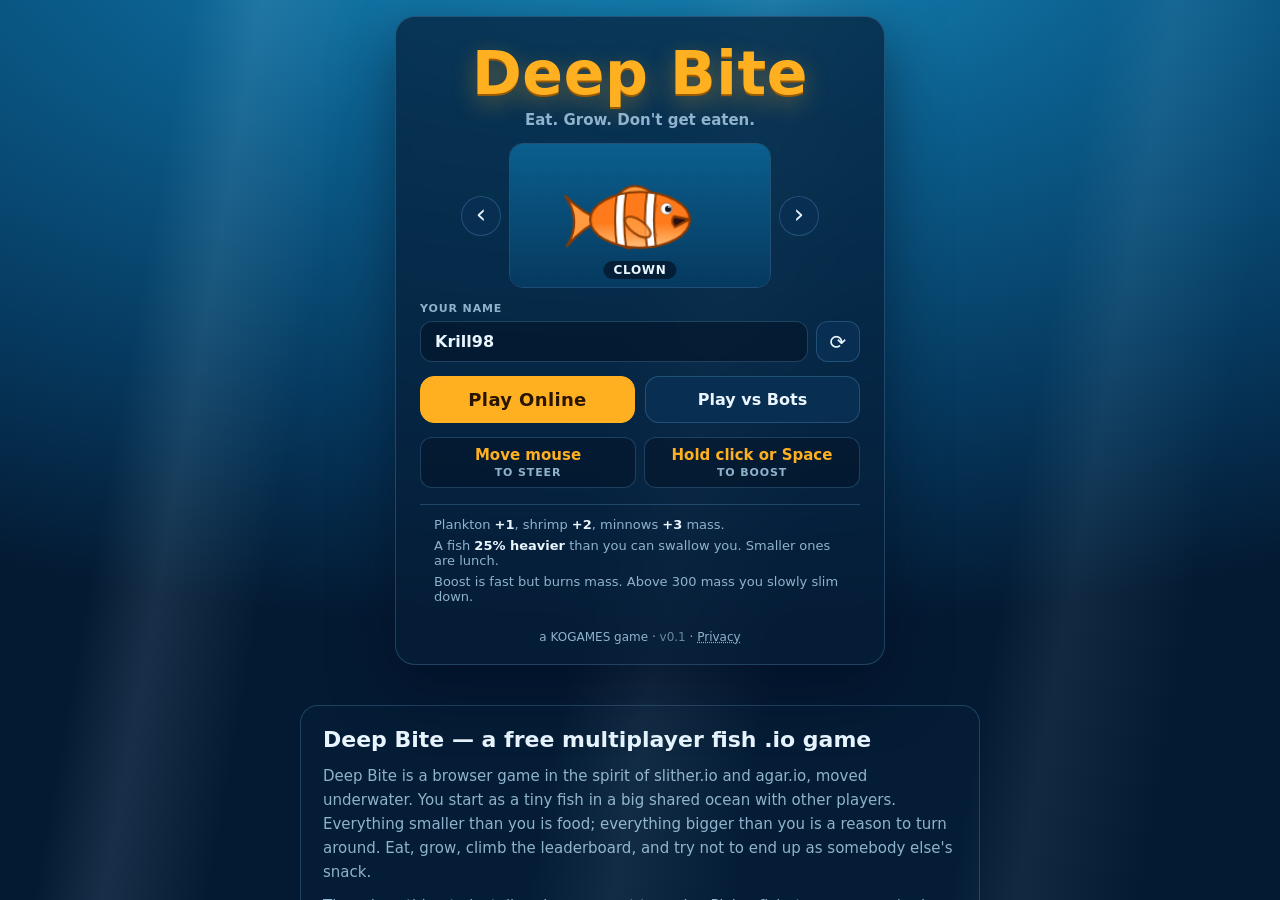
==== commit 857741d5: "Game page: four more FAQ answers, links to guide and update notes Co-Authored-By: Claude Fable 5.1 <" ====
--- a/index.html
+++ b/index.html
@@ -161,10 +161,22 @@
         <details><summary>Can I play on my phone?</summary><p>Yes. Open the same address in your phone's browser. Steer with the on-screen joystick (left thumb) and hold BOOST (right thumb) to dash. Landscape works best.</p></details>
         <details><summary>Why can't I eat a fish that looks smaller than me?</summary><p>You need to be at least 25% heavier. Compare the mass numbers under each fish, not the drawn size — fish grow slower than their mass, so a fish that looks only a little smaller may be nearly your weight.</p></details>
         <details><summary>What happens when I get eaten?</summary><p>Part of your mass goes to the fish that ate you and the rest scatters as pellets. You see your stats and can swim again immediately, or watch an ad to come back nearby with half your mass.</p></details>
+        <details><summary>The game feels laggy or other fish jump around. What can I do?</summary><p>Online play sends your position a few times a second and smooths everything in between, so a slow or unstable connection shows up as fish teleporting. Try a different network, close other tabs that stream video, or switch to "Play vs Bots", which runs entirely on your device.</p></details>
+        <details><summary>How does the leaderboard work?</summary><p>The Top 10 shows the heaviest fish in your ocean right now, refreshed about once a second. It resets when you die, and there is no all-time ranking yet — your personal best is shown on the result screen.</p></details>
+        <details><summary>Do the skins change anything?</summary><p>No. All ten skins are cosmetic. Choose whichever is easiest for you to spot in a crowd.</p></details>
+        <details><summary>What data does the game store?</summary><p>Your fish name and skin are saved in your browser. Online mode uses an anonymous session ID and your live position so other players can see you; nothing identifies you personally. Details are in our <a href="https://kogames.dev/privacy/">privacy policy</a>.</p></details>
         <details><summary>Who makes Deep Bite?</summary><p><a href="https://kogames.dev/">KOGAMES</a>, a small independent game studio from Korea that also makes mobile games on Google Play. Deep Bite is our first browser game.</p></details>
       </section>
 
-      <p class="info-foot">© KOGAMES · <a href="https://kogames.dev/">kogames.dev</a> · <a href="https://kogames.dev/privacy/">Privacy</a> · <a href="https://kogames.dev/terms/">Terms</a></p>
+      <section class="info-block">
+        <h2>Read more</h2>
+        <ul class="tips">
+          <li><a href="guide/">Strategy guide</a> — food values, speed and boost numbers at every size, and how to hold first place. <a href="guide/ko/">한국어 공략</a></li>
+          <li><a href="updates/">Update notes</a> — every change to the game, newest first.</li>
+        </ul>
+      </section>
+
+      <p class="info-foot">© KOGAMES · <a href="https://kogames.dev/">kogames.dev</a> · <a href="https://kogames.dev/about/">About</a> · <a href="https://kogames.dev/privacy/">Privacy</a> · <a href="https://kogames.dev/terms/">Terms</a></p>
     </div>
   </div>
 
